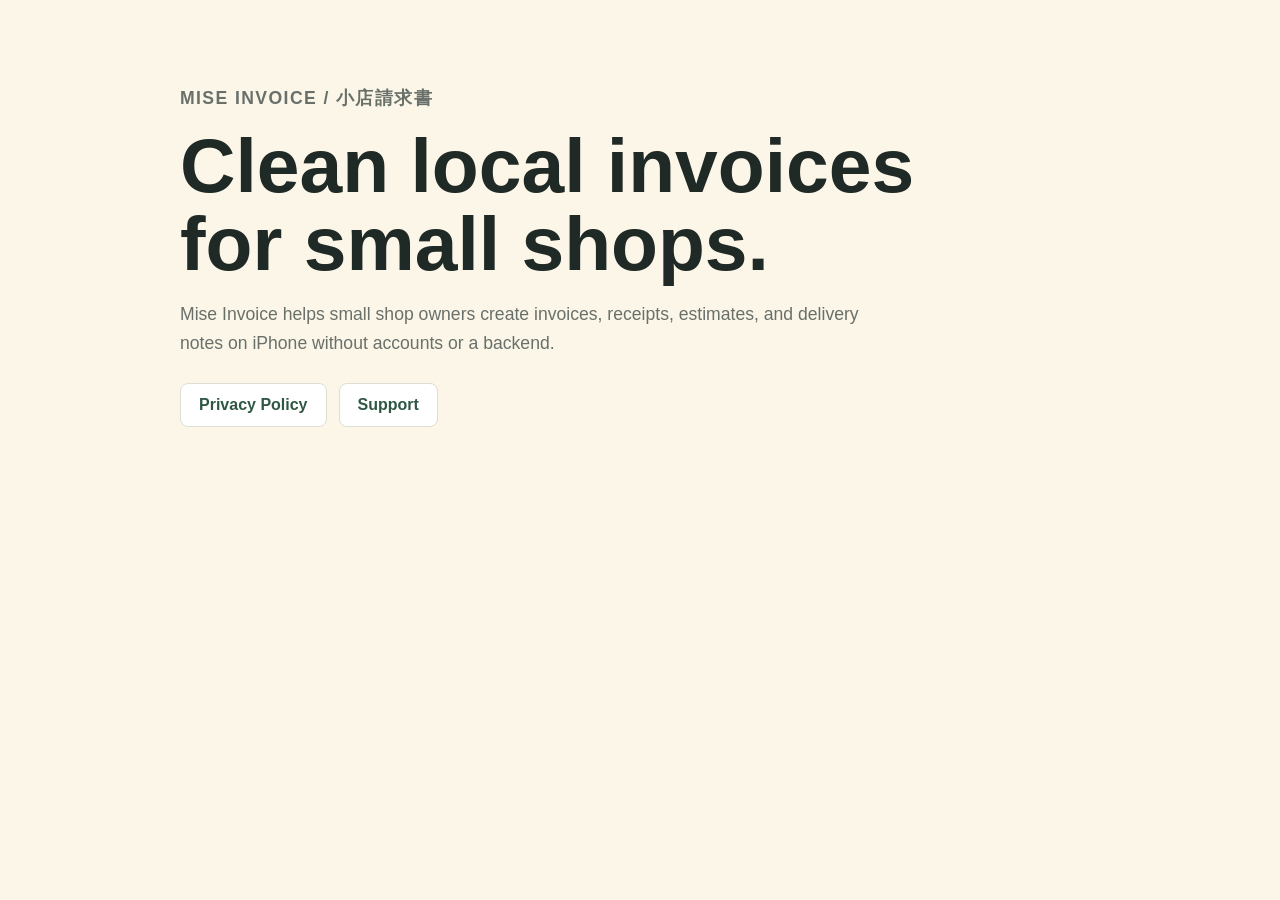
==== index.html @ c987215b "Publish privacy and support pages" ====
<!doctype html>
<html lang="en">
<head>
  <meta charset="utf-8">
  <meta name="viewport" content="width=device-width, initial-scale=1">
  <title>Mise Invoice Support</title>
  <link rel="stylesheet" href="styles.css">
</head>
<body>
  <main class="wrap">
    <header class="hero">
      <p class="eyebrow">Mise Invoice / 小店請求書</p>
      <h1>Clean local invoices for small shops.</h1>
      <p>Mise Invoice helps small shop owners create invoices, receipts, estimates, and delivery notes on iPhone without accounts or a backend.</p>
      <nav class="links" aria-label="Primary">
        <a href="privacy.html">Privacy Policy</a>
        <a href="support.html">Support</a>
      </nav>
    </header>
  </main>
</body>
</html>
---- styles.css ----
:root {
  color-scheme: light;
  --ink: #1f2925;
  --muted: #69706a;
  --line: #deded4;
  --paper: #fbf6e8;
  --matcha: #2f5744;
  --persimmon: #b94828;
}

* {
  box-sizing: border-box;
}

body {
  margin: 0;
  background: var(--paper);
  color: var(--ink);
  font-family: -apple-system, BlinkMacSystemFont, "Segoe UI", sans-serif;
  line-height: 1.6;
}

a {
  color: var(--matcha);
  font-weight: 700;
}

.wrap {
  width: min(920px, calc(100% - 32px));
  margin: 0 auto;
  padding: 48px 0;
}

.hero,
.page-head {
  padding: 36px 0 28px;
}

.hero h1,
.page-head h1 {
  margin: 0;
  max-width: 760px;
  font-size: clamp(2.4rem, 8vw, 4.8rem);
  line-height: 1.02;
  letter-spacing: 0;
}

.hero p,
.page-head p {
  max-width: 680px;
  color: var(--muted);
  font-size: 1.1rem;
}

.eyebrow {
  margin: 0 0 14px;
  color: var(--persimmon);
  font-size: .82rem;
  font-weight: 800;
  letter-spacing: .08em;
  text-transform: uppercase;
}

.links {
  display: flex;
  gap: 12px;
  flex-wrap: wrap;
  margin-top: 26px;
}

.links a {
  display: inline-flex;
  min-height: 44px;
  align-items: center;
  padding: 0 18px;
  border: 1px solid var(--line);
  border-radius: 8px;
  background: white;
  text-decoration: none;
}

.panel {
  margin: 18px 0;
  padding: 24px;
  border: 1px solid var(--line);
  border-radius: 8px;
  background: white;
}

.panel h2 {
  margin: 0 0 16px;
}

.panel h3 {
  margin: 24px 0 6px;
}

.panel p {
  margin: 8px 0;
  color: var(--muted);
}
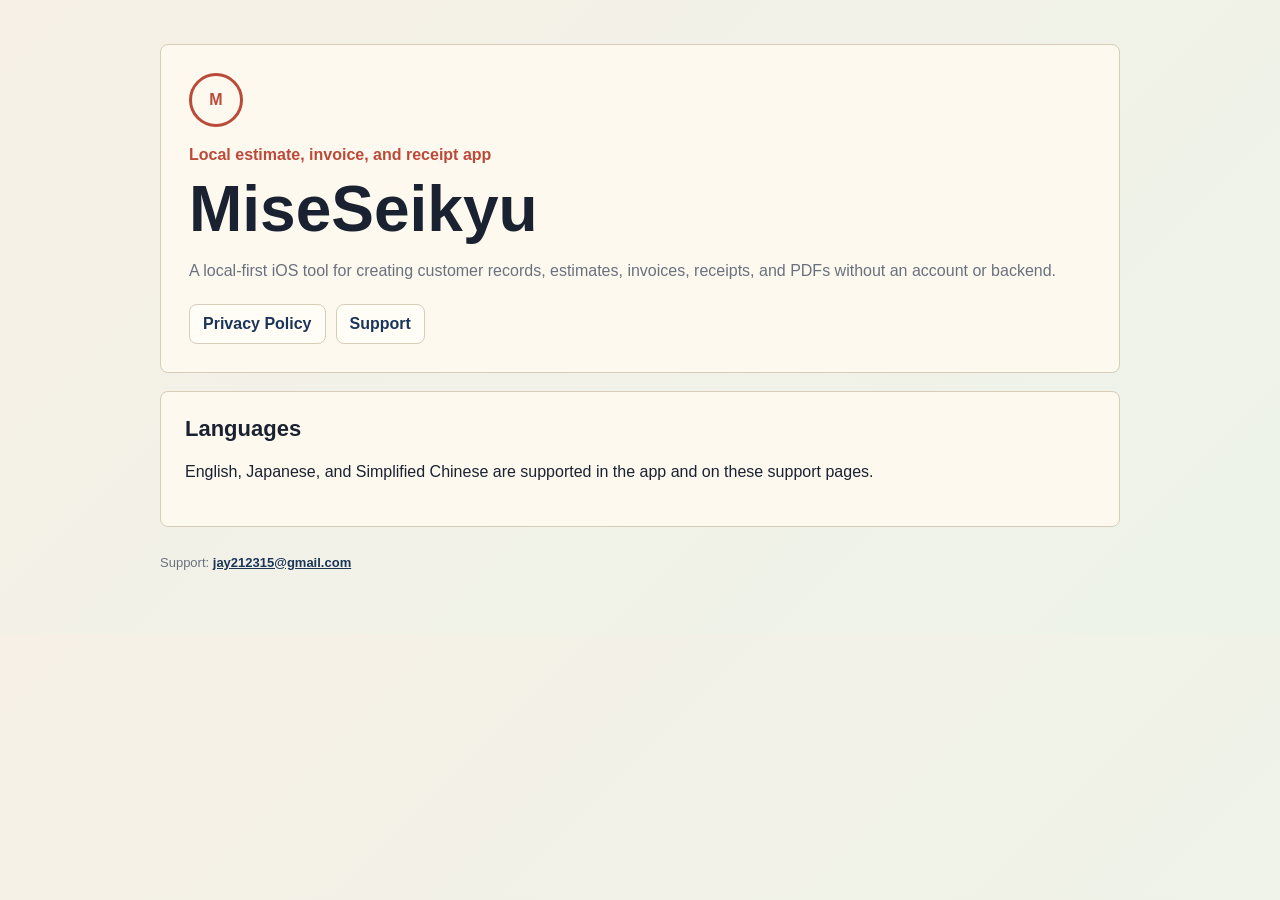
==== commit bdaa684a: "Update privacy and support pages" ====
--- a/index.html
+++ b/index.html
@@ -3,20 +3,27 @@
 <head>
   <meta charset="utf-8">
   <meta name="viewport" content="width=device-width, initial-scale=1">
-  <title>Mise Invoice Support</title>
-  <link rel="stylesheet" href="styles.css">
+  <title>MiseSeikyu</title>
+  <link rel="stylesheet" href="assets/site.css">
 </head>
 <body>
-  <main class="wrap">
-    <header class="hero">
-      <p class="eyebrow">Mise Invoice / 小店請求書</p>
-      <h1>Clean local invoices for small shops.</h1>
-      <p>Mise Invoice helps small shop owners create invoices, receipts, estimates, and delivery notes on iPhone without accounts or a backend.</p>
-      <nav class="links" aria-label="Primary">
-        <a href="privacy.html">Privacy Policy</a>
-        <a href="support.html">Support</a>
+  <main>
+    <header>
+      <div class="stamp">M</div>
+      <p class="kicker">Local estimate, invoice, and receipt app</p>
+      <h1>MiseSeikyu</h1>
+      <p class="muted">A local-first iOS tool for creating customer records, estimates, invoices, receipts, and PDFs without an account or backend.</p>
+      <nav>
+        <a href="privacy/">Privacy Policy</a>
+        <a href="support/">Support</a>
       </nav>
     </header>
+    <section>
+      <h2>Languages</h2>
+      <p>English, Japanese, and Simplified Chinese are supported in the app and on these support pages.</p>
+    </section>
+    <footer>Support: <a href="mailto:jay212315@gmail.com">jay212315@gmail.com</a></footer>
   </main>
 </body>
 </html>
+
--- a/assets/site.css
+++ b/assets/site.css
@@ -0,0 +1,118 @@
+:root {
+  color-scheme: light;
+  --washi: #f6f0e6;
+  --paper: #fffaf0;
+  --ink: #1a2232;
+  --muted: #69717e;
+  --indigo: #1b3559;
+  --vermilion: #bb4a3a;
+  --sage: #849f80;
+  --line: #d7cdb8;
+}
+
+* {
+  box-sizing: border-box;
+}
+
+body {
+  margin: 0;
+  font-family: -apple-system, BlinkMacSystemFont, "Segoe UI", sans-serif;
+  color: var(--ink);
+  background: linear-gradient(135deg, var(--washi), #edf3e9);
+}
+
+main {
+  width: min(960px, calc(100% - 32px));
+  margin: 0 auto;
+  padding: 44px 0 64px;
+}
+
+header {
+  padding: 28px;
+  border: 1px solid var(--line);
+  border-radius: 8px;
+  background: rgba(255, 250, 240, 0.92);
+}
+
+h1 {
+  margin: 0 0 10px;
+  font-size: clamp(34px, 7vw, 64px);
+  line-height: 1;
+}
+
+h2 {
+  margin: 0 0 12px;
+  font-size: 22px;
+}
+
+h3 {
+  margin: 24px 0 8px;
+  font-size: 17px;
+}
+
+p,
+li {
+  line-height: 1.72;
+}
+
+nav {
+  display: flex;
+  flex-wrap: wrap;
+  gap: 10px;
+  margin-top: 20px;
+}
+
+a {
+  color: var(--indigo);
+  font-weight: 650;
+}
+
+nav a,
+.button {
+  display: inline-flex;
+  align-items: center;
+  min-height: 40px;
+  padding: 9px 13px;
+  border: 1px solid var(--line);
+  border-radius: 8px;
+  background: #fffdf6;
+  text-decoration: none;
+}
+
+section {
+  margin-top: 18px;
+  padding: 24px;
+  border: 1px solid var(--line);
+  border-radius: 8px;
+  background: rgba(255, 250, 240, 0.9);
+}
+
+.kicker {
+  margin: 0 0 8px;
+  color: var(--vermilion);
+  font-weight: 750;
+}
+
+.muted {
+  color: var(--muted);
+}
+
+.stamp {
+  display: inline-flex;
+  align-items: center;
+  justify-content: center;
+  width: 54px;
+  height: 54px;
+  margin-bottom: 14px;
+  border: 3px solid var(--vermilion);
+  border-radius: 50%;
+  color: var(--vermilion);
+  font-weight: 800;
+}
+
+footer {
+  margin-top: 28px;
+  color: var(--muted);
+  font-size: 13px;
+}
+
